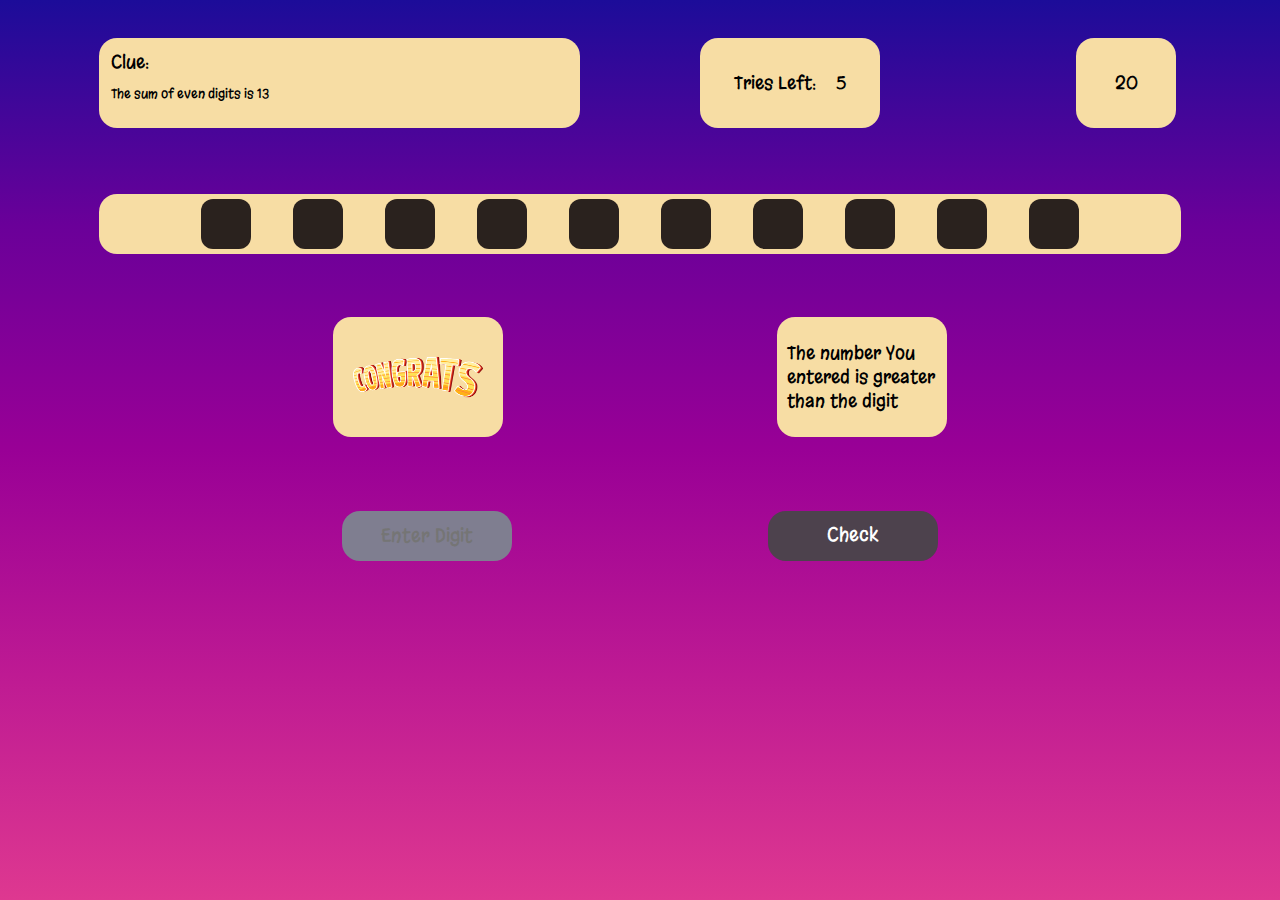
==== game.html @ 0631dfa9 "Page-4 commit" ====
<!DOCTYPE html>
<html lang="en">
<head>
    <meta charset="UTF-8">
    <meta name="viewport" content="width=device-width, initial-scale=1.0">
    <link href='https://fonts.googleapis.com/css?family=Margarine' rel='stylesheet'>
    <title>Guess To Call</title>
    <link rel="stylesheet" href="./game.css">
</head>
<body>
<div id="container">

    <div class="flex" id="top">

        <div id="clues">
            <p class="topText">Clue:</p>
            <span id="clueInput">The sum of even digits is 13 </span>
        </div>

        <div class="flex" id="cluesBeside">
            <div id="tries">
                <span class="topText">Tries Left:</span>
                <span id="triesLeft" class="topText">5</span>
            </div>

            <div id="timerBox">
                <span id="timer" class="topText">20</span>
            </div>
        </div>

    </div>

    
    <div id="number">
    
        <div class="digit"><span class="digitEntry whiteText"></span></div>
        <div class="digit"><span class="digitEntry whiteText"></span></div>
        <div class="digit"><span class="digitEntry whiteText"></span></div>
        <div class="digit"><span class="digitEntry whiteText"></span></div>
        <div class="digit"><span class="digitEntry whiteText"></span></div>
        <div class="digit"><span class="digitEntry whiteText"></span></div>
        <div class="digit"><span class="digitEntry whiteText"></span></div>
        <div class="digit"><span class="digitEntry whiteText"></span></div>
        <div class="digit"><span class="digitEntry whiteText"></span></div>
        <div class="digit"><span class="digitEntry whiteText"></span></div>

    </div>
    
    
    <div class="flex" id="boxes">
    
        <div class="box">
            <img src="./assets/congrats.png" alt="imageForFun">
        </div>
        <div class="box">

            <span class="topText" id="liveClues">The number You entered is greater than the digit</span>

        </div>

    </div>
    
    
    <div class="flex" id="inputs">

        <input type="text" id="digitInput" placeholder="Enter Digit" class="whiteText" maxlength="1" oninput="this.value=this.value.replace(/[^0-9]/g,'');">

        <div id="checkButton" class="whiteText">Check</div>

    
    </div>

</div>





    
</body>
</html>
<script src="./game.js"></script>
---- game.css ----
*{
    padding: 0%;
    margin: 0%;
    box-sizing: border-box;
}

body{
    background-image: linear-gradient(to bottom, #1c0c99, #6a0099, #990096, #be1a93, #de3890);
    background-size: cover;
    background-repeat: no-repeat;
    height: 100vh;
    padding: 3%;
}


.flex{
    display: flex;
    flex-direction: row;
}
#clues, #tries, #timerBox{
    height: 90px;
    background-color: #F7DDA4;
    border-radius: 18px;
    
}


.topText{
    color: rgb(0, 0, 0);
    font-family: 'Margarine';
    font-size: large;  
    padding: 10px;
    text-decoration: none;
}

#clueInput{
    color: rgb(0, 0, 0);
    font-family: 'Margarine';
    font-size: small;  
    margin: 10px;
}

#top{
    justify-content: space-around;
}
#clues{
    width: 40%;
    margin-bottom: 30px;
    padding: 2px;
}

#cluesBeside{
    width: 40%;
    justify-content: space-between;
}
#tries{
    width: 180px;
    display: flex;
    align-items: center;
    justify-content: center;
}

#timerBox{
    width: 100px;
    display: flex;
    align-items: center;
    justify-content: center;
    margin: 0px 5px;
}

#number{
    width: 90%;
    height: 60px;
    background-color: #F7DDA4;
    border-radius: 18px;
    margin: 3% auto;
    padding: 5px 5%;
    display: flex;
    justify-content: space-evenly
}

.digit{
    height: 50px;
    width: 50px;
    background-color: #2A221E;
    border-radius: 12px;
    display: flex;
    justify-content: center;
    align-items: center;
}


.whiteText{
    color: white;
    font-family: 'Margarine';
    font-size: larger;
}


.box{
    height: 120px;
    width: 170px;
    background-color: #F7DDA4;
    border-radius: 18px;
    display: flex;
    align-items: center;
    justify-content: center;
    margin: 2px;
}



#boxes{
    justify-content: space-evenly;
    padding: 2%;
}

img{
    max-width: 130px;
    min-width: none;
    
}

#inputs{
    justify-content: space-evenly;
    align-items: center;
    padding: 4%;
}

#checkButton{
    height: 50px;
    width: 170px;
    background-color: #4D424D;
    border-radius: 18px;
    margin: 0px 2px;
    text-align: center;
    padding-top: 1%;
}

#digitInput{
    height: 50px;
    width: 170px;
    background-color: #7F7E90;
    border-radius: 18px;
    border: 0px;
    text-align: center;
    margin: 0px 2px;

}





@media (max-width: 700px) {
    #top{
        flex-direction: column;
        align-items: center;
    }

    #cluesBeside{
        width: 80%;
        justify-content: space-between;
    }


    .digit{
        height: 30px;
        width: 30px;
        margin: auto 1px;
        border-radius: 8px;

    }
    #number{
        padding:5px;
    }
    
}
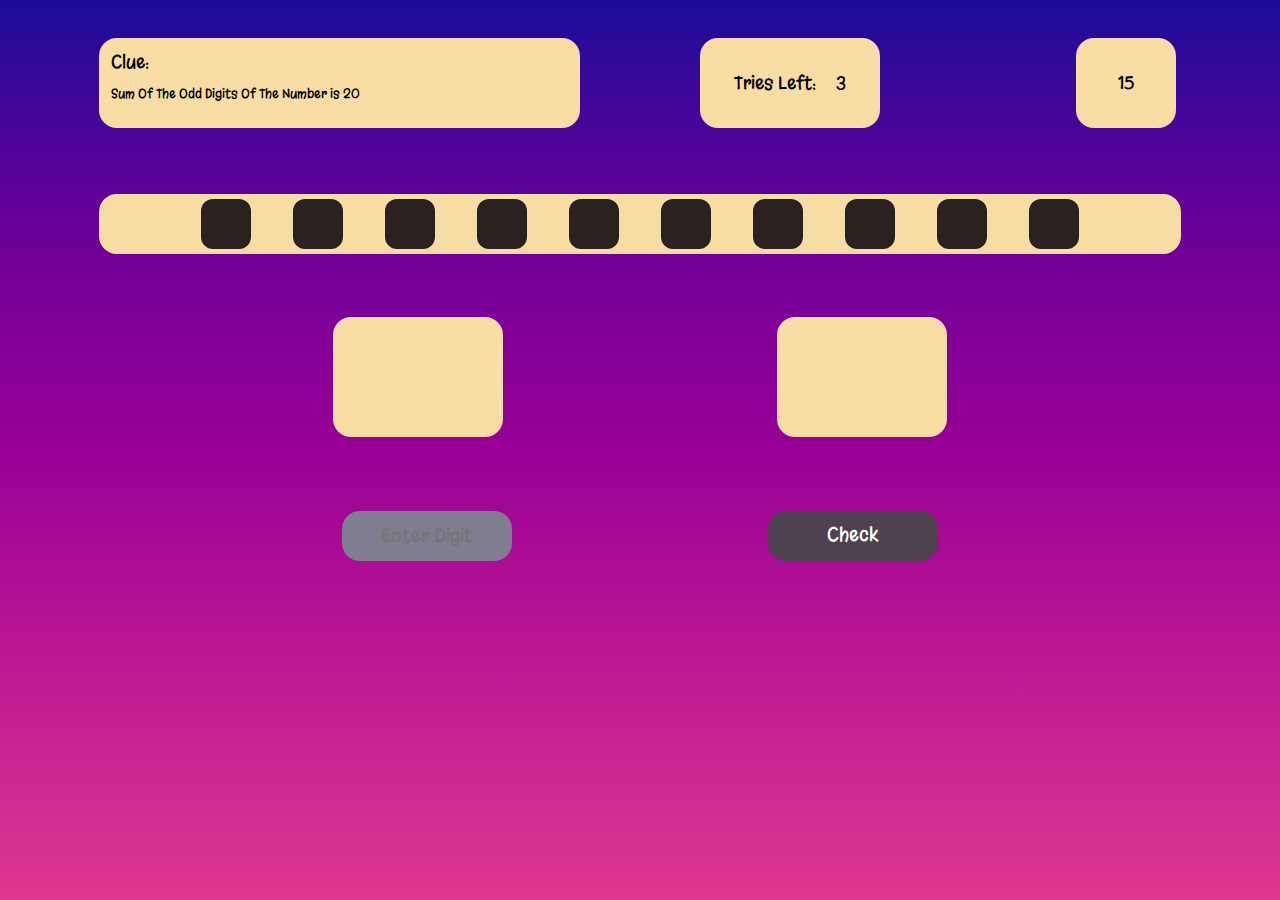
==== commit 8f250a57: "Fully Functional Complete" ====
--- a/game.html
+++ b/game.html
@@ -14,23 +14,22 @@
 
         <div id="clues">
             <p class="topText">Clue:</p>
-            <span id="clueInput">The sum of even digits is 13 </span>
+            <span id="clueInput"></span>
         </div>
 
         <div class="flex" id="cluesBeside">
             <div id="tries">
                 <span class="topText">Tries Left:</span>
-                <span id="triesLeft" class="topText">5</span>
+                <span id="triesLeft" class="topText">3</span>
             </div>
 
             <div id="timerBox">
-                <span id="timer" class="topText">20</span>
+                <span id="timer" class="topText">15</span>
             </div>
         </div>
 
     </div>
 
-    
     <div id="number">
     
         <div class="digit"><span class="digitEntry whiteText"></span></div>
@@ -49,12 +48,12 @@
     
     <div class="flex" id="boxes">
     
-        <div class="box">
-            <img src="./assets/congrats.png" alt="imageForFun">
+        <div class="box" id="liveImages">
+            
         </div>
         <div class="box">
 
-            <span class="topText" id="liveClues">The number You entered is greater than the digit</span>
+            <span class="topText" id="liveClues"></span>
 
         </div>
 
--- a/game.css
+++ b/game.css
@@ -135,6 +135,7 @@
     margin: 0px 2px;
     text-align: center;
     padding-top: 1%;
+    cursor: pointer;
 }
 
 #digitInput{
@@ -158,11 +159,14 @@
         align-items: center;
     }
 
+    #clues{
+        width: 80%;
+        padding:0px  5px;
+    }
     #cluesBeside{
         width: 80%;
         justify-content: space-between;
     }
-
 
     .digit{
         height: 30px;
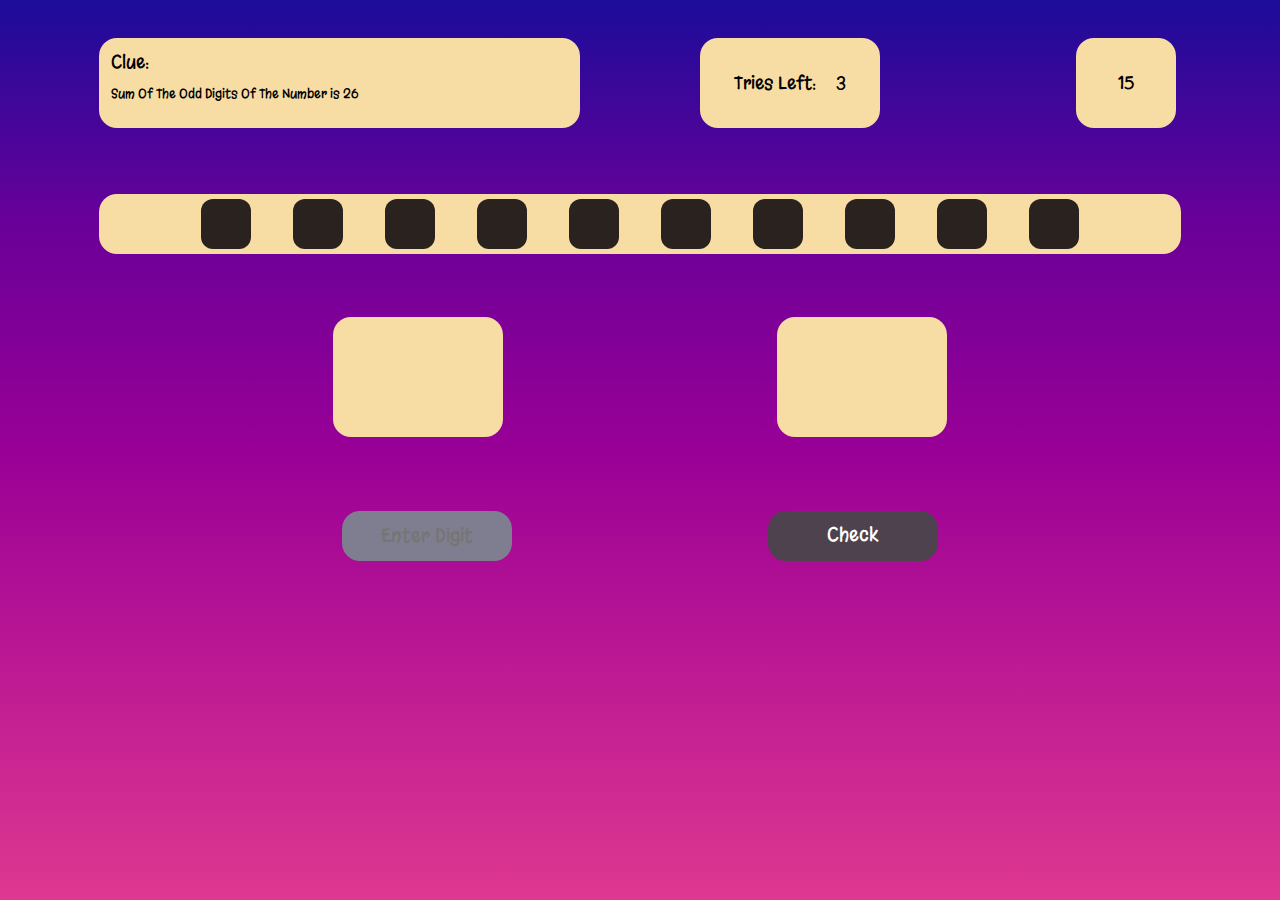
==== commit 93a84185: "Audio Implementation Commit" ====
--- a/game.html
+++ b/game.html
@@ -29,7 +29,6 @@
         </div>
 
     </div>
-
     <div id="number">
     
         <div class="digit"><span class="digitEntry whiteText"></span></div>
--- a/game.css
+++ b/game.css
@@ -49,6 +49,7 @@
     padding: 2px;
 }
 
+
 #cluesBeside{
     width: 40%;
     justify-content: space-between;
@@ -78,6 +79,17 @@
     display: flex;
     justify-content: space-evenly
 }
+
+
+.digit span{
+    animation: flip 2s infinite;
+}
+
+@keyframes flip {
+    0%,80% {
+      transform: rotateY(360deg) 
+    }
+  }
 
 .digit{
     height: 50px;
@@ -136,7 +148,15 @@
     text-align: center;
     padding-top: 1%;
     cursor: pointer;
-}
+    transition: 0.5s;
+
+}
+
+#checkButton:hover {
+    background-color: #ececec;
+    color: rgb(0, 0, 0);
+    box-shadow: rgba(0, 0, 0, 0.25) 0px 54px 55px, rgba(0, 0, 0, 0.12) 0px -12px 30px, rgba(0, 0, 0, 0.12) 0px 4px 6px, rgba(0, 0, 0, 0.17) 0px 12px 13px, rgba(0, 0, 0, 0.09) 0px -3px 5px;
+  }
 
 #digitInput{
     height: 50px;
@@ -146,9 +166,14 @@
     border: 0px;
     text-align: center;
     margin: 0px 2px;
-
-}
-
+    transition: 0.5s
+
+}
+#digitInput:hover {
+    background-color: #ececec;
+    color: rgb(0, 0, 0);
+    box-shadow: rgba(0, 0, 0, 0.25) 0px 54px 55px, rgba(0, 0, 0, 0.12) 0px -12px 30px, rgba(0, 0, 0, 0.12) 0px 4px 6px, rgba(0, 0, 0, 0.17) 0px 12px 13px, rgba(0, 0, 0, 0.09) 0px -3px 5px;
+  }
 
 
 
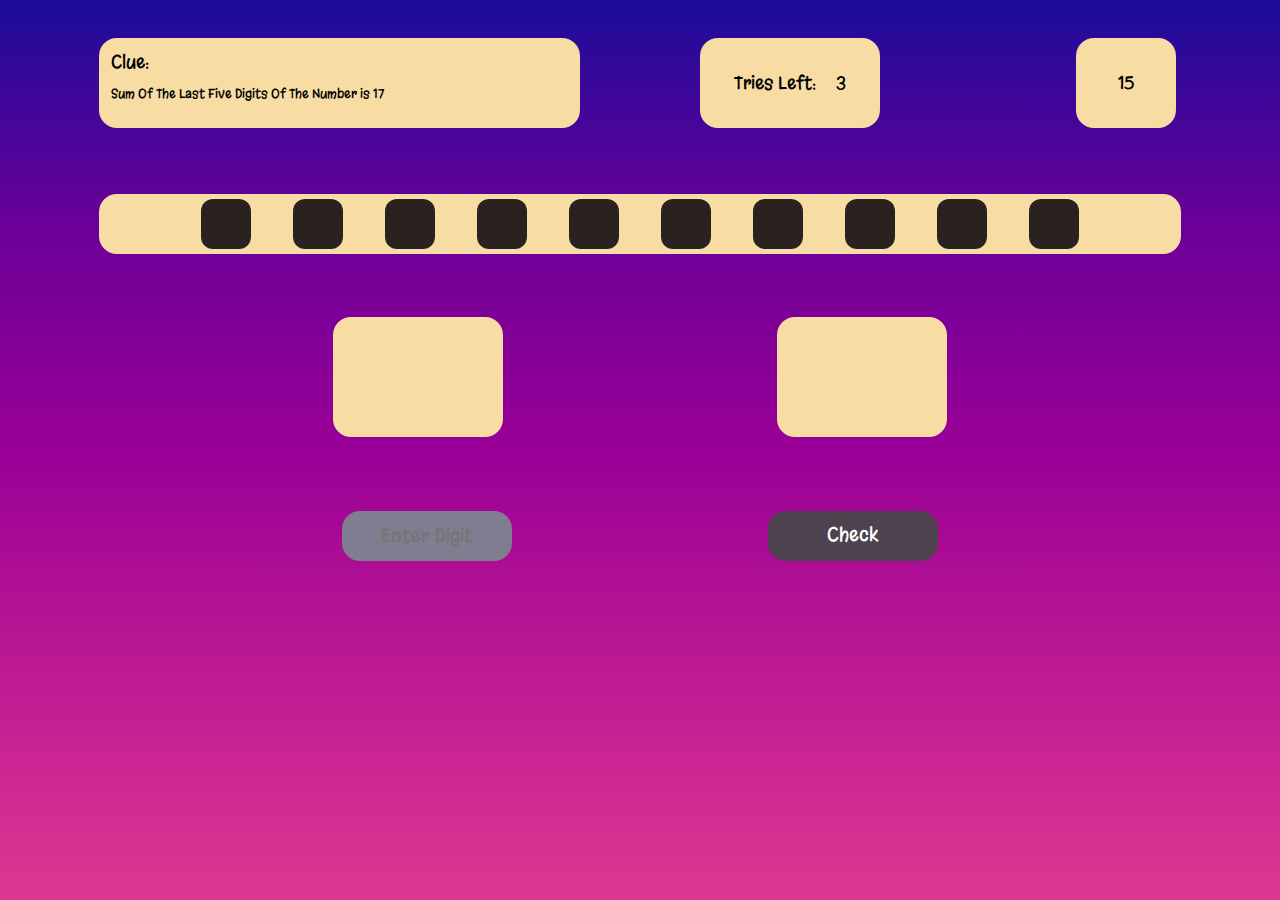
==== commit 69642983: "main audio" ====
--- a/game.html
+++ b/game.html
@@ -72,6 +72,8 @@
 
 
 
+<audio id="correctAnswerSound" src="./assets/copper-bell-ding-3-172687.mp3" preload="auto"></audio>
+<audio id="wrongAnswerSound" src="./assets/wronganswer-37702.mp3" preload="auto"></audio>
 
 
     
